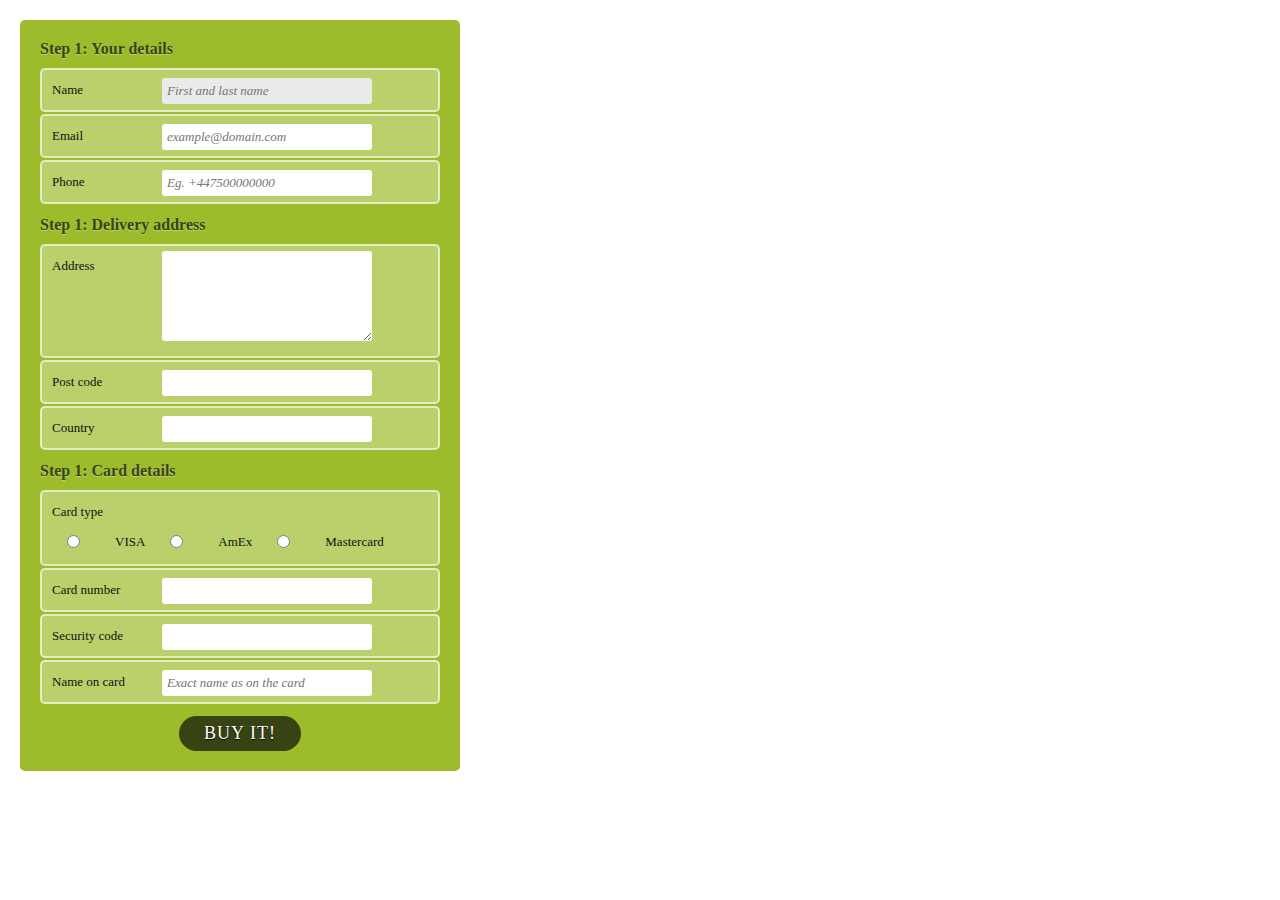
==== index.html @ 30359e17 "lab2" ====
<!DOCTYPE html>
<link rel="stylesheet" href="lab2.css">
<form id=payment>
	<fieldset>
		<legend>Your details</legend>
		<ol>
			<li>
				<label for=name>Name</label>
				<input id=name name=name type=text placeholder="First and last name" required autofocus>
			</li>
			<li>
				<label for=email>Email</label>
				<input id=email name=email type=email placeholder="example@domain.com" required>
			</li>
			<li>
				<label for=phone>Phone</label>
				<input id=phone name=phone type=tel placeholder="Eg. +447500000000" required>
			</li>
		</ol>
	</fieldset>
	<fieldset>
		<legend>Delivery address</legend>
		<ol>
			<li>
				<label for=address>Address</label>
				<textarea id=address name=address rows=5 required></textarea>
			</li>
			<li>
				<label for=postcode>Post code</label>
				<input id=postcode name=postcode type=text required>
			</li>
			<li>
				<label for=country>Country</label>
				<input id=country name=country type=text required>
			</li>
		</ol>
	</fieldset>
	<fieldset>
		<legend>Card details</legend>
		<ol>		
			<li>
				<fieldset>
					<legend>Card type</legend>
					<ol>
						<li>
							<input id=visa name=cardtype type=radio>
							<label for=visa>VISA</label>
						</li>
						<li>
							<input id=amex name=cardtype type=radio>
							<label for=amex>AmEx</label>
						</li>
						<li>
							<input id=mastercard name=cardtype type=radio>
							<label for=mastercard>Mastercard</label>
						</li>
					</ol>
				</fieldset>
			</li>
			<li>
				<label for=cardnumber>Card number</label>
				<input id=cardnumber name=cardnumber type=number required>
			</li>
			<li>
				<label for=secure>Security code</label>
				<input id=secure name=secure type=number required>
			</li>
			<li>
				<label for=namecard>Name on card</label>
				<input id=namecard name=namecard type=text placeholder="Exact name as on the card" required>
			</li>
		</ol>
	</fieldset>
	<fieldset>
		<button type=submit>Buy it!</button>
	</fieldset>
</form>
---- lab2.css ----
html, body, h1, form, fieldset, legend, ol, li {
	margin: 0;
	padding: 0;
}
body {
	background: #ffffff;
	color: #111111;
	font-family: Georgia, "Times New Roman", Times, serif;
	padding: 20px;
}
form#payment {
	background: #9cbc2c;
	-moz-border-radius: 5px;
	-webkit-border-radius: 5px;
	border-radius: 5px;
	padding: 20px;
	width: 400px;
}
form#payment fieldset {
	border: none;
	margin-bottom: 10px;
}
form#payment fieldset:last-of-type {
	margin-bottom: 0;
}
form#payment legend {
	color: #384313;
	font-size: 16px;
	font-weight: bold;
	padding-bottom: 10px;
	text-shadow: 0 1px 1px #c0d576;
}
form#payment > fieldset > legend:before {
	content: "Step " counter(fieldsets) ": ";
	counter-increment: fieldsets;
}
form#payment fieldset fieldset legend {
	color: #111111;
	font-size: 13px;
	font-weight: normal;
	padding-bottom: 0;
}
form#payment ol li {
	background: #b9cf6a;
	background: rgba(255,255,255,.3);
	border-color: #e3ebc3;
	border-color: rgba(255,255,255,.6);
	border-style: solid;
	border-width: 2px;
	-moz-border-radius: 5px;
	-webkit-border-radius: 5px;
	border-radius: 5px;
	line-height: 30px;
	list-style: none;
	padding: 5px 10px;
	margin-bottom: 2px;
}
form#payment ol ol li {
	background: none;
	border: none;
	float: left;
}
form#payment label {
	float: left;
	font-size: 13px;
	width: 110px;
}
form#payment fieldset fieldset label {
	background:none no-repeat left 50%;
	line-height: 20px;
	padding: 0 0 0 30px;
	width: auto;
}
form#payment label[for=visa] {
	background-image: url(visa.gif);
}
form#payment label[for=amex] {
	background-image: url(amex.gif);
}
form#payment label[for=mastercard] {
	background-image: url(mastercard.gif);
}
form#payment fieldset fieldset label:hover {
	cursor: pointer;
}
form#payment input:not([type=radio]),
form#payment textarea {
	background: #ffffff;
	border: none;
	-moz-border-radius: 3px;
	-webkit-border-radius: 3px;
	-khtml-border-radius: 3px;
	border-radius: 3px;
	font: italic 13px Georgia, "Times New Roman", Times, serif;
	outline: none;
	padding: 5px;
	width: 200px;
}
form#payment input:not([type=submit]):focus,
form#payment textarea:focus {
	background: #eaeaea;
}
form#payment input[type=radio] {
	float: left;
	margin-right: 5px;
}
form#payment button {
	background: #384313;
	border: none;
	-moz-border-radius: 20px;
	-webkit-border-radius: 20px;
	-khtml-border-radius: 20px;
	border-radius: 20px;
	color: #ffffff;
	display: block;
	font: 18px Georgia, "Times New Roman", Times, serif;
	letter-spacing: 1px;
	margin: auto;
	padding: 7px 25px;
	text-shadow: 0 1px 1px #000000;
	text-transform: uppercase;
}
form#payment button:hover {
	background: #1e2506;
	cursor: pointer;
}
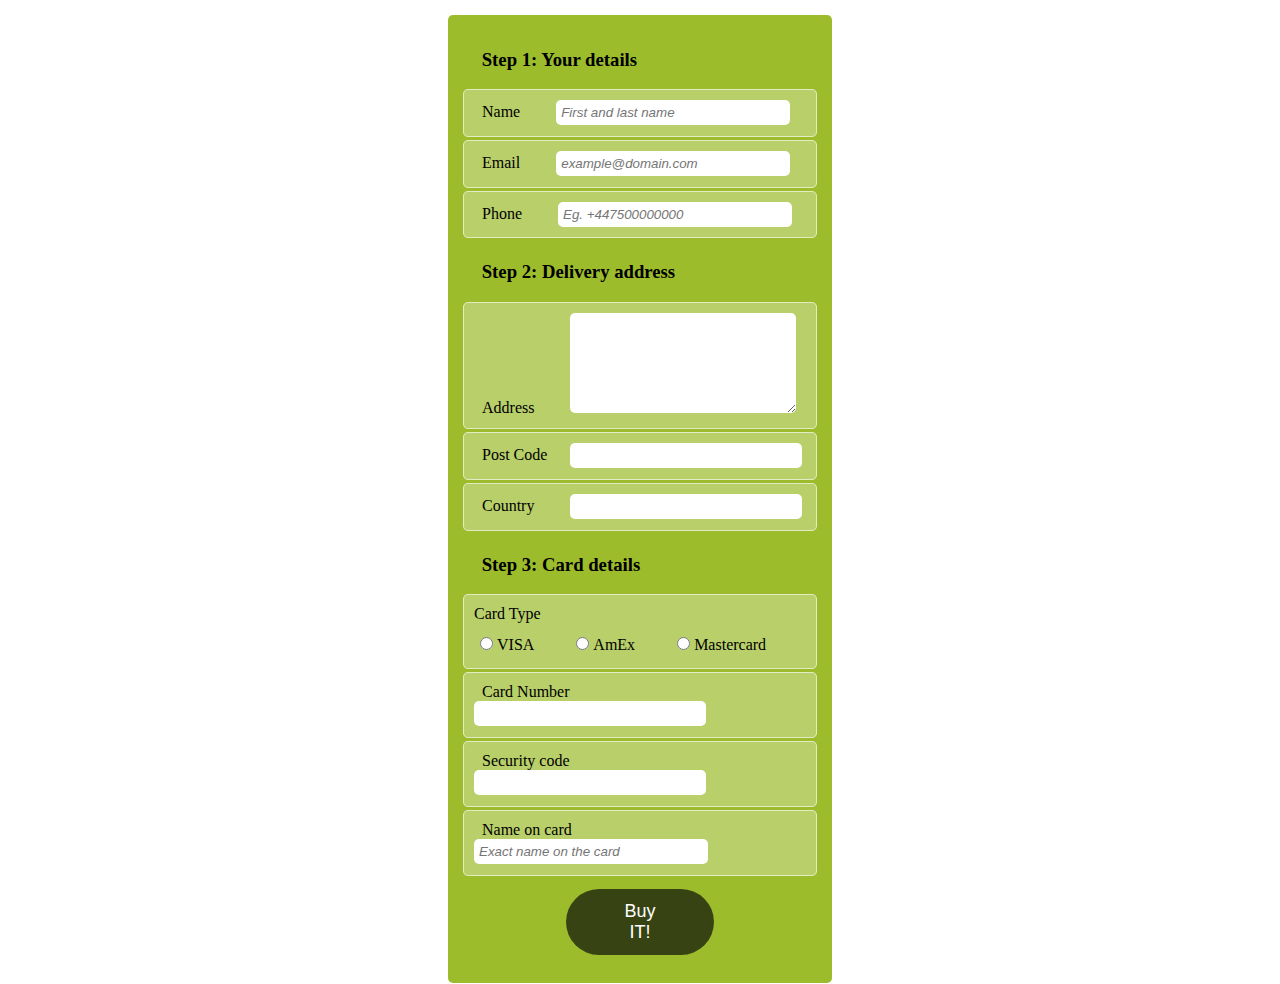
==== commit cd1f28ec: "Initial Form" ====
--- a/index.html
+++ b/index.html
@@ -1,78 +1,96 @@
 <!DOCTYPE html>
-<link rel="stylesheet" href="lab2.css">
-<form id=payment>
-	<fieldset>
-		<legend>Your details</legend>
-		<ol>
-			<li>
-				<label for=name>Name</label>
-				<input id=name name=name type=text placeholder="First and last name" required autofocus>
-			</li>
-			<li>
-				<label for=email>Email</label>
-				<input id=email name=email type=email placeholder="example@domain.com" required>
-			</li>
-			<li>
-				<label for=phone>Phone</label>
-				<input id=phone name=phone type=tel placeholder="Eg. +447500000000" required>
-			</li>
-		</ol>
-	</fieldset>
-	<fieldset>
-		<legend>Delivery address</legend>
-		<ol>
-			<li>
-				<label for=address>Address</label>
-				<textarea id=address name=address rows=5 required></textarea>
-			</li>
-			<li>
-				<label for=postcode>Post code</label>
-				<input id=postcode name=postcode type=text required>
-			</li>
-			<li>
-				<label for=country>Country</label>
-				<input id=country name=country type=text required>
-			</li>
-		</ol>
-	</fieldset>
-	<fieldset>
-		<legend>Card details</legend>
-		<ol>		
-			<li>
-				<fieldset>
-					<legend>Card type</legend>
-					<ol>
-						<li>
-							<input id=visa name=cardtype type=radio>
-							<label for=visa>VISA</label>
-						</li>
-						<li>
-							<input id=amex name=cardtype type=radio>
-							<label for=amex>AmEx</label>
-						</li>
-						<li>
-							<input id=mastercard name=cardtype type=radio>
-							<label for=mastercard>Mastercard</label>
-						</li>
-					</ol>
-				</fieldset>
-			</li>
-			<li>
-				<label for=cardnumber>Card number</label>
-				<input id=cardnumber name=cardnumber type=number required>
-			</li>
-			<li>
-				<label for=secure>Security code</label>
-				<input id=secure name=secure type=number required>
-			</li>
-			<li>
-				<label for=namecard>Name on card</label>
-				<input id=namecard name=namecard type=text placeholder="Exact name as on the card" required>
-			</li>
-		</ol>
-	</fieldset>
-	<fieldset>
-		<button type=submit>Buy it!</button>
-	</fieldset>
-</form>
+<html lang="en">
+<head>
+    <meta charset="UTF-8">
+    <meta name="viewport" content="width=device-width, initial-scale=1.0">
+    <title>Form</title>
+    <link rel="stylesheet" href="css/styles.css">
+</head>
+<body>
+    <div class="container">
+        <form>
+            <div class="container-item">
+                <div>
+                    <h3>Step 1: Your details</h3>
+                        <fieldset class="bkcolor">
+                            <div>
+                                <label for="name">Name</label>
+                                <input type="text" id="name" name="user_name" placeholder="First and last name">
+                            </div>
+                        </fieldset>
 
+                        <fieldset class="bkcolor">
+                            <div>
+                                <label for="email">Email</label>
+                                <input type="text" id="email" name="user_email" placeholder="example@domain.com">
+                            </div>
+                        </fieldset>
+
+                        <fieldset class="bkcolor">
+                            <label for="Phone">Phone</label>
+                            <input type="tel" id="phone" name="user_phone" placeholder="Eg. +447500000000">
+                        </fieldset>
+                </div>
+                <div>
+                    <h3>Step 2: Delivery address</h3>
+                        <fieldset class="bkcolor">
+                            <div>
+                                <label for="address">Address</label>
+                                <textarea id="address" name="user_address"></textarea>
+                            </div>
+                        </fieldset>
+
+                        <fieldset class="bkcolor">
+                            <div>
+                                <label for="postcode" class="pcode">Post Code</label>
+                                <input type="postcode" id="postcode" name="user_postcode">
+                            </div>
+                        </fieldset>
+
+                        <fieldset class="bkcolor">
+                            <div>
+                                <label for="country">Country</label>
+                                <input type="country" id="country" name="user_country">
+                            </div>
+                        </fieldset>
+                </div>
+                <div>
+                    <h3>Step 3: Card details</h3>
+                        <fieldset class="bkcolor">
+                            <div class="rbutton">
+                                Card Type <br/>
+                                <input type="radio" id="visa" name="card" value="visa">
+                                <label for="visa">VISA</label>
+                                <input type="radio" id="amex" name="card" value="amex">
+                                <label for="amex">AmEx</label>
+                                <input type="radio" id="mastercard" name="card" value="mastercard">
+                                <label for="mastercard">Mastercard</label>
+                            </div>
+                        </fieldset>
+                        <fieldset class="bkcolor">
+                            <div>
+                                <label for="cardnumber">Card Number</label>
+                                <input type="number" id="cardnumber" name="user_card">
+                            </div>
+                        </fieldset>
+                        <fieldset class="bkcolor">
+                            <div>
+                                <label for="securitycode">Security code</label>
+                                <input type="number" id="securitycode" name="user_code">
+                            </div>
+                        </fieldset>
+                        <fieldset class="bkcolor">
+                            <div>
+                                <label for="name">Name on card</label>
+                                <input type="text" id="name" name="user_name" placeholder="Exact name on the card">
+                            </div>
+                        </fieldset>
+                    <div class="btn">
+                        <button type="submit">Buy IT!</button>
+                    </div>
+                </div>        
+            </div>        
+        </form>
+    </div> 
+</body>
+</html>--- a/css/styles.css
+++ b/css/styles.css
@@ -0,0 +1,121 @@
+/* Global Layout Set-up */
+* {
+	margin: 0;
+	padding: 0;
+	box-sizing: border-box
+}
+
+.container {
+	display: flex;
+	flex-wrap: wrap;
+	justify-content: center;
+	align-items: center;
+	margin-top: 15px;	
+}
+
+.container-item {
+	width: 400px;
+	margin: 15px;
+	background-color: #9cbc2b;
+}
+
+div {
+	padding-bottom: 1px;
+}
+
+form {
+	  display: flex;
+	  background-color: #9cbc2b;
+	  max-width: 30%;
+	  border-radius: 5px;
+	}
+
+h3 {
+	padding: 1em;
+}
+
+label {
+	padding-left: .5em;
+	padding-right: 2em;
+	border-radius: 1px;
+	padding-bottom: 1px;
+	border-color:white;
+}
+
+label.pcode {
+	padding-right: 19px;
+}
+
+textarea {
+	margin: 0px;
+	width: 226px;
+	height: 100px;
+	border-radius: 5px;
+	border-style: none;
+}
+
+input {
+	padding-top: 5px;
+	padding-bottom: 5px;
+	border-radius: 5px;
+	margin-right: 1px;
+	border-color: white;
+	padding-left: 5px;
+	padding-right: 50px;
+	border-style: none;
+}
+
+input[type="radio"] {
+	margin: 14px -8px 7px 6px;
+	min-width: 0px;
+}
+
+input[type="address"] {
+    min-height: 90px;
+}
+
+
+input[type="submit"] {
+	color: #384313;
+}  
+
+input[type="text"] {
+	font-weight:lighter;
+	font-style: italic;
+}
+
+input[type="tel"] {
+	font-weight:lighter;
+	font-style: italic;
+}
+
+
+fieldset {
+	min-width: 100%;
+	max-width: 30%;
+	border: 2px solid #e3ebc2;
+	border-width: 1px;
+	border-radius: 5px;
+}
+
+
+.bkcolor {
+	background-color:#b9cf6a;
+	padding:10px;
+	margin-bottom: 3px;
+}
+
+button {
+    padding: 12px 53px 12px 53px;
+    color: #FFF;
+    background-color: #384313;
+    font-size: 18px;
+    text-align: center;
+    font-style: normal;
+    border-radius: 36px;
+	margin: 10px 0 10px 0;
+	border-style: none;
+  }
+  .btn {
+	  margin: 0 29%;
+  }
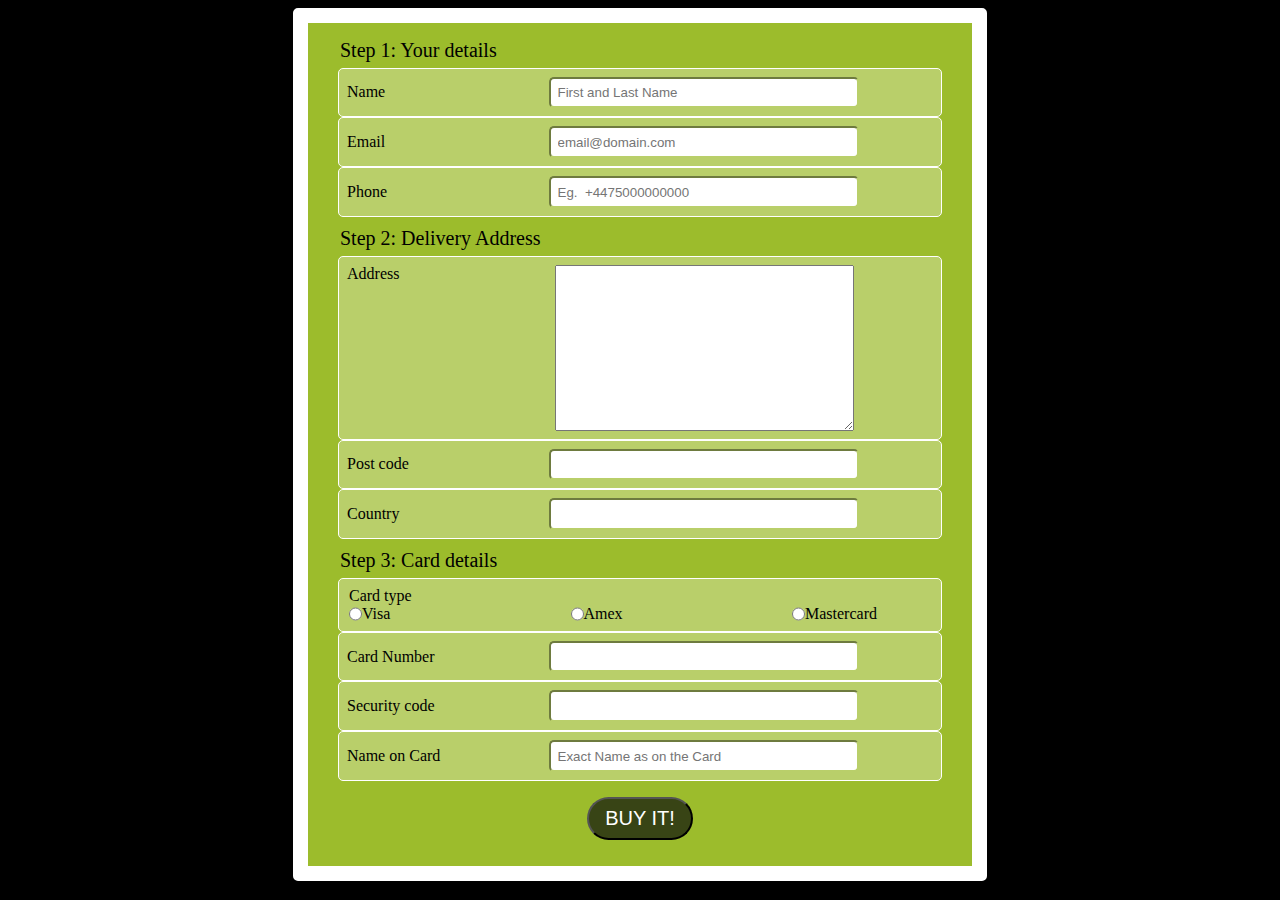
==== commit d6287b2f: "Merge bef03d65f637c79102ab0e744f61bf91b4dab2fc into 5cec43a01c9d1dea2b0bf3c26875eae9264b23f2" ====
--- a/index.html
+++ b/index.html
@@ -1,96 +1,104 @@
 <!DOCTYPE html>
 <html lang="en">
-<head>
-    <meta charset="UTF-8">
-    <meta name="viewport" content="width=device-width, initial-scale=1.0">
-    <title>Form</title>
-    <link rel="stylesheet" href="css/styles.css">
-</head>
-<body>
-    <div class="container">
-        <form>
-            <div class="container-item">
-                <div>
-                    <h3>Step 1: Your details</h3>
-                        <fieldset class="bkcolor">
-                            <div>
-                                <label for="name">Name</label>
-                                <input type="text" id="name" name="user_name" placeholder="First and last name">
-                            </div>
-                        </fieldset>
-
-                        <fieldset class="bkcolor">
-                            <div>
-                                <label for="email">Email</label>
-                                <input type="text" id="email" name="user_email" placeholder="example@domain.com">
-                            </div>
-                        </fieldset>
-
-                        <fieldset class="bkcolor">
-                            <label for="Phone">Phone</label>
-                            <input type="tel" id="phone" name="user_phone" placeholder="Eg. +447500000000">
-                        </fieldset>
-                </div>
-                <div>
-                    <h3>Step 2: Delivery address</h3>
-                        <fieldset class="bkcolor">
-                            <div>
-                                <label for="address">Address</label>
-                                <textarea id="address" name="user_address"></textarea>
-                            </div>
-                        </fieldset>
-
-                        <fieldset class="bkcolor">
-                            <div>
-                                <label for="postcode" class="pcode">Post Code</label>
-                                <input type="postcode" id="postcode" name="user_postcode">
-                            </div>
-                        </fieldset>
-
-                        <fieldset class="bkcolor">
-                            <div>
-                                <label for="country">Country</label>
-                                <input type="country" id="country" name="user_country">
-                            </div>
-                        </fieldset>
-                </div>
-                <div>
-                    <h3>Step 3: Card details</h3>
-                        <fieldset class="bkcolor">
-                            <div class="rbutton">
-                                Card Type <br/>
-                                <input type="radio" id="visa" name="card" value="visa">
-                                <label for="visa">VISA</label>
-                                <input type="radio" id="amex" name="card" value="amex">
-                                <label for="amex">AmEx</label>
-                                <input type="radio" id="mastercard" name="card" value="mastercard">
-                                <label for="mastercard">Mastercard</label>
-                            </div>
-                        </fieldset>
-                        <fieldset class="bkcolor">
-                            <div>
-                                <label for="cardnumber">Card Number</label>
-                                <input type="number" id="cardnumber" name="user_card">
-                            </div>
-                        </fieldset>
-                        <fieldset class="bkcolor">
-                            <div>
-                                <label for="securitycode">Security code</label>
-                                <input type="number" id="securitycode" name="user_code">
-                            </div>
-                        </fieldset>
-                        <fieldset class="bkcolor">
-                            <div>
-                                <label for="name">Name on card</label>
-                                <input type="text" id="name" name="user_name" placeholder="Exact name on the card">
-                            </div>
-                        </fieldset>
-                    <div class="btn">
-                        <button type="submit">Buy IT!</button>
-                    </div>
-                </div>        
-            </div>        
-        </form>
-    </div> 
-</body>
+  <head>
+    <meta charset="UTF-8" />
+    <meta name="viewport" content="width=device-width, initial-scale=1.0" />
+    <link rel="stylesheet" href="style.css" />
+    <title>Document</title>
+  </head>
+  <body>
+    <div class="main_form">
+      <form action="index.html" method="post" >
+        <fieldset>
+          <legend>Step 1: Your details</legend>
+          <div class="green_form">
+            <label class="label" for="name">Name</label>
+            <input
+              type="text"
+              id="name"
+              name="user_name"
+              placeholder="First and Last Name"
+            />
+          </div>
+          <div class="green_form">
+            <label for="email">Email</label>
+            <input
+              type="email"
+              id="email"
+              name="user_email"
+              placeholder="email@domain.com"
+            />
+          </div>
+          <div class="green_form">
+            <label for="Phone">Phone</label>
+            <input
+              type="Phone"
+              id="Phone"
+              name="user_phone"
+              placeholder="Eg.  +4475000000000"
+            />
+          </div>
+        </fieldset>
+        <fieldset>
+          <legend>Step 2: Delivery Address</legend>
+          <div class="green_form flex">
+            <div class="address">
+              <label for="Address">Address</label>
+            </div>
+            <textarea type="text" id="name" name="user_name"></textarea>
+          </div>
+          <div class="green_form">
+            <label for="post code">Post code</label>
+            <input type="post code" id="postcode" name="post_code" />
+          </div>
+          <div class="green_form">
+            <label for="country">Country</label>
+            <input type="country" id="country" name="user_country" />
+          </div>
+        </fieldset>
+        <fieldset>
+          <legend>Step 3: Card details</legend>
+          <div class="green_form flex-column">
+            <div class="margin">
+              <legend class="cardform">Card type</legend>
+            </div>
+            <div class="space-around">
+              <div class="flex">
+                <input type="radio" name="card_type" id="visa">
+               <label for="visa">Visa</label>
+              </div>
+              <div class="flex">
+                <input type="radio" name="card_type" id="amex">
+                <label for="amex">Amex</label>
+              </div>
+              <div class="flex">
+                <input  type="radio" name="card_type" id="mastercard">
+                <label for="mastercard">Mastercard</label>
+              </div>
+            </div>
+          </div>
+          <div class="green_form">
+            <label for="cardnumber"> Card Number</label>
+            <input type="text" id="name" name="user_name" />
+          </div>
+          <div class="green_form">
+            <label for="security code"> Security code</label>
+            <input type="text" id="name" name="user_name" />
+          </div>
+          <div class="green_form">
+            <label for="Name on Card"> Name on Card</label>
+            <input
+              type="text"
+              id="name"
+              name="user_name"
+              placeholder="Exact Name as on the Card"
+            />
+          </div>
+          <div class="submit_button">
+            <button type="submit">BUY IT!</button>
+          </div>
+        </fieldset>
+      </form>
+    </div>
+  </body>
 </html>--- a/style.css
+++ b/style.css
@@ -0,0 +1,105 @@
+.main_form {
+  width: 50%;
+  margin: auto;
+  padding: 1rem;
+  background-color: #9CBC2C;
+  border: 15px solid white;
+  font-family: Georgia, "Times New Roman", Times, serif serif;
+  border-radius: 5px;
+}
+body {
+  background-color: black;
+}
+fieldset {
+  border: none;
+}
+.green_form {
+  display: flex;
+  justify-content: space-between;
+  border: 1px solid white;
+  border-radius: 5px;
+  background-color: #B9CF6A;
+  padding: 0.5rem;
+  align-items: center;
+}
+legend {
+  font-size: 20px;
+}
+label {
+  width: 8rem;
+}
+input {
+  margin: 0 auto;
+  width: 50%;
+  padding: .40rem;
+  border-radius: 5px;
+  border-color: #B9CF6A;
+}
+textarea {
+  margin: 0 auto;
+  text-align: center;
+  height: 10rem;
+  width: 50%;
+}
+.address{
+margin-bottom: auto;
+width: 8rem;
+}
+#amex, #mastercard, #visa {
+  margin-left: 2px;
+  width: auto;
+}
+.flex {
+  display: flex;
+}
+.cardform {
+  font-size: 16px;
+}
+.column{
+  flex-direction: column;
+}
+.margin{
+  margin-right: auto;
+}
+.space-around{
+  display: flex;
+  flex-direction: row;
+  justify-content: space-between;
+  width: 100%;
+}
+.padding{
+padding: 0%;
+width: 30px;
+}
+.flex-column {
+  flex-direction: column;
+}
+/**button---------------*/
+.submit_button {
+  display: flex;
+  justify-content: center;
+  margin-top: 1rem;
+}
+button {
+  padding: 0.5rem 1rem;
+  border-radius: 1.5rem;
+  font-size: 1.25rem;
+  background-color: #384415;
+  color: white;
+}
+
+
+
+
+
+
+
+
+
+
+
+
+
+
+
+
